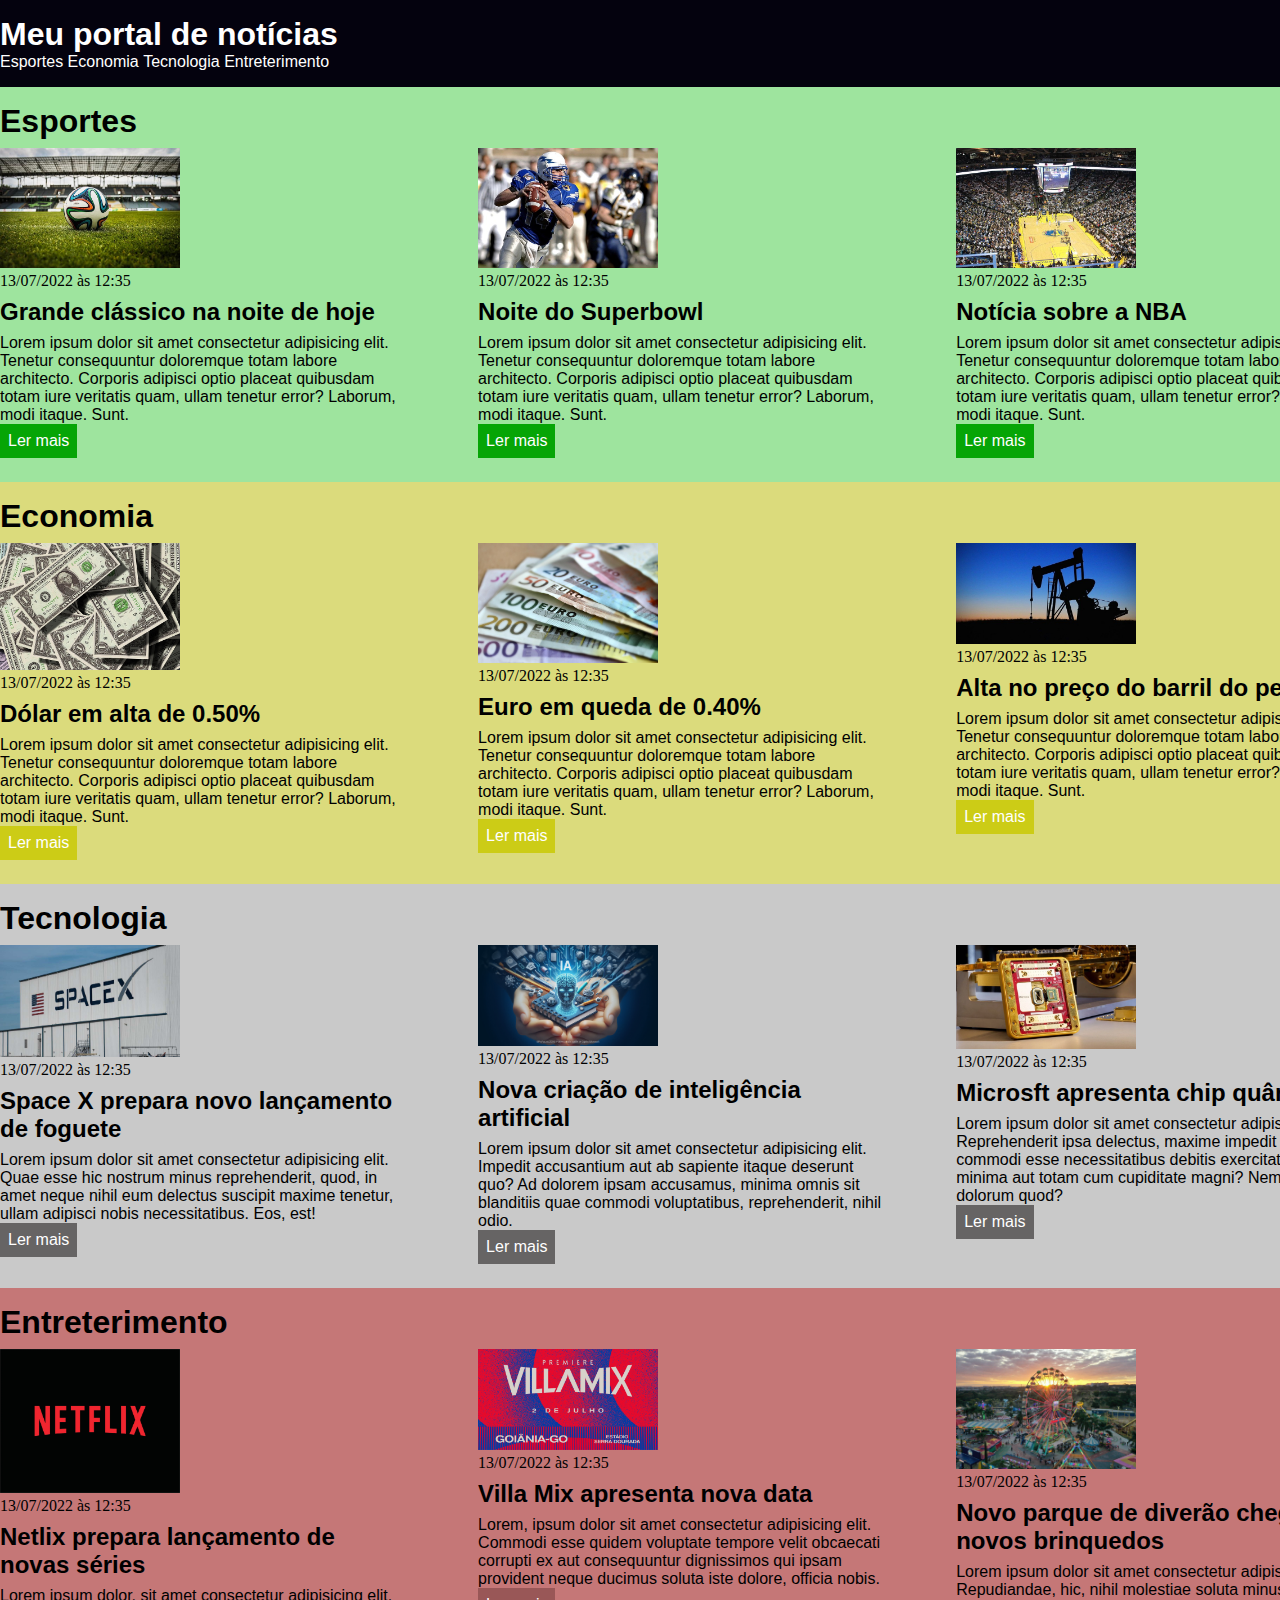
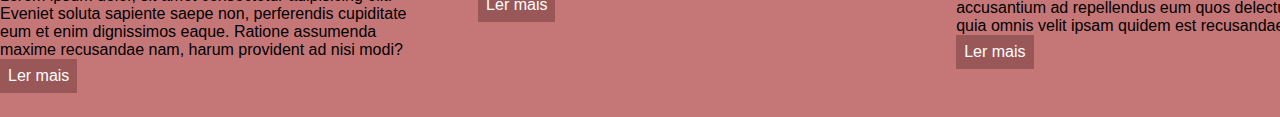
==== index.html @ eee85b1b "commit inicial" ====
<!DOCTYPE html>
<html lang="pt-BR">
<head>
    <meta charset="UTF-8">
    <meta http-equiv="X-UA-Compatible" content="IE=edge">
    <meta name="viewport" content="width=device-width, initial-scale=1.0">
    <title>Meu portal de notícias</title>
    <link rel="stylesheet" href="./main.css" />
</head>
<body>
    <header >
        <h1>Meu portal de notícias</h1>
        <nav>
            <ul>
                <li>
                    <a href="#sports" title="Ir para a seção de esportes">Esportes</a>
                </li>
                <li>
                    <a href="#economy" title="Ir para a seção de notícias">Economia</a>
                </li>
                <li>
                    <a href="#tecnologia" title="Ir para a seção de Tecnologia">Tecnologia</a>
                </li>
                <li>
                    <a href="#entreterimento" title="Ir para a seção de entreterimento">Entreterimento</a>
                </li>
            </ul>
        </nav>
    </header>
    <section id="sports">
       <div class="container">
         <h2>Esportes</h2>
            <div class="articles"><article>
                <img src="./imagens/futebol.jpg" alt="Bola de futebol no gramado" />
                <header>
                    <time>13/07/2022 às 12:35</time>
                </header>
                <h3>Grande clássico na noite de hoje</h3>
                <p>
                    Lorem ipsum dolor sit amet consectetur adipisicing elit. Tenetur consequuntur doloremque totam labore architecto. Corporis adipisci optio placeat quibusdam totam iure veritatis quam, ullam tenetur error? Laborum, modi itaque. Sunt.
                </p>
                <a href="#" title="Leia a notícia completa">Ler mais</a>
                </article>
                <article>
                <img src="./imagens/futebol-americano.jpg" alt="Jogador de futebol americano correndo com a bola na mão" />
                <header>
                    <time>13/07/2022 às 12:35</time>
                </header>
                <h3>Noite do Superbowl</h3>
                <p>
                    Lorem ipsum dolor sit amet consectetur adipisicing elit. Tenetur consequuntur doloremque totam labore architecto. Corporis adipisci optio placeat quibusdam totam iure veritatis quam, ullam tenetur error? Laborum, modi itaque. Sunt.
                </p>
                <a href="#" title="Leia a notícia completa">Ler mais</a>
                </article>
            <article>
            <img src="./imagens/basquete.jpg" title="Vista aérea de uma quadra de basquete" />
            <header>
                <time>13/07/2022 às 12:35</time>
            </header>
            <h3>Notícia sobre a NBA</h3>
            <p>
                Lorem ipsum dolor sit amet consectetur adipisicing elit. Tenetur consequuntur doloremque totam labore architecto. Corporis adipisci optio placeat quibusdam totam iure veritatis quam, ullam tenetur error? Laborum, modi itaque. Sunt.
            </p>
            <a href="#" title="Leia a notícia completa">Ler mais</a>
            </article>
            </div>
    </section>
    <section id="economy">
        <div class="container"><h2>Economia</h2>
            <div class="articles"><article>
                <img src="./imagens/dolares.jpg" alt="Muitos dólares" />
                <header>
                    <time>13/07/2022 às 12:35</time>
                </header>
                <h3>Dólar em alta de 0.50%</h3>
                <p>
                    Lorem ipsum dolor sit amet consectetur adipisicing elit. Tenetur consequuntur doloremque totam labore architecto. Corporis adipisci optio placeat quibusdam totam iure veritatis quam, ullam tenetur error? Laborum, modi itaque. Sunt.
                </p>
                <a href="#" title="Leia a notícia completa">Ler mais</a>
            </article>
            <article>
                <img src="./imagens/euro.jpg" alt="Várias notas de euro" />
                <header>
                    <time>13/07/2022 às 12:35</time>
                </header>
                <h3>Euro em queda de 0.40%</h3>
                <p>
                    Lorem ipsum dolor sit amet consectetur adipisicing elit. Tenetur consequuntur doloremque totam labore architecto. Corporis adipisci optio placeat quibusdam totam iure veritatis quam, ullam tenetur error? Laborum, modi itaque. Sunt.
                </p>
                <a href="#" title="Leia a notícia completa">Ler mais</a>
            </article>
            <article>
                <img src="./imagens/petroleo.jpg" alt="Extração de petróleo" />
                <header>
                    <time>13/07/2022 às 12:35</time>
                </header>
                <h3>Alta no preço do barril do petróleo</h3>
                <p>
                    Lorem ipsum dolor sit amet consectetur adipisicing elit. Tenetur consequuntur doloremque totam labore architecto. Corporis adipisci optio placeat quibusdam totam iure veritatis quam, ullam tenetur error? Laborum, modi itaque. Sunt.
                </p>
                <a href="#" title="Leia a notícia completa">Ler mais</a>
            </article></div>
    </section>
    <section id="tecnologia">
        <div class="container"><h2>Tecnologia</h2>
            <div class="articles"><article>
                <img src="./imagens/SpaceX_Hangar-1024x639.jpg" alt="space x logo">
                <header>
                    <time>13/07/2022 às 12:35</time>
                </header>
                <h3>Space X prepara novo lançamento de foguete</h3>
                <p>Lorem ipsum dolor sit amet consectetur adipisicing elit. Quae esse hic nostrum minus reprehenderit, quod, in amet neque nihil eum delectus suscipit maxime tenetur, ullam adipisci nobis necessitatibus. Eos, est!</p>
                <a href="#" title="Leia a notícia completa">Ler mais</a>
            </article>
            <article>
                <img src="./imagens/240927_PF-observatorio-IA-web-1.jpg" alt="imgem de uma ia" >
                <header>
                 <time>13/07/2022 às 12:35</time>
                </header>
                <h3>Nova criação de inteligência artificial</h3>
             <p>Lorem ipsum dolor sit amet consectetur adipisicing elit. Impedit accusantium aut ab sapiente itaque deserunt quo? Ad dolorem ipsam accusamus, minima omnis sit blanditiis quae commodi voluptatibus, reprehenderit, nihil odio.</p>
             <a href="#" title="Leia a notícia completa">Ler mais</a>
            </article>
            <article>
                <img src="./imagens/Majorana-chip-quantico-microsoft-e1740249911369.webp" alt="chip quantico Microsft">
                <header>
                <time>13/07/2022 às 12:35</time>
                </header>
             <h3>Microsft apresenta chip quântico</h3>
             <p>Lorem ipsum dolor sit amet consectetur adipisicing elit. Reprehenderit ipsa delectus, maxime impedit odio est, commodi esse necessitatibus debitis exercitationem minima aut totam cum cupiditate magni? Nemo veritatis dolorum quod?</p>
             <a href="#" title="Leia a notícia completa">Ler mais</a>
            </article></div>
    </section>
    <section id="entreterimento">
        <div class="container"><h2>Entreterimento</h2>
            <div class="articles"><article>
                <img src="./imagens/netflix.webp" alt="netflix">
                <header>
                    <time>13/07/2022 às 12:35</time>
                   </header>
                <h3>Netlix prepara lançamento de novas séries</h3>
                <p>Lorem ipsum dolor, sit amet consectetur adipisicing elit. Eveniet soluta sapiente saepe non, perferendis cupiditate eum et enim dignissimos eaque. Ratione assumenda maxime recusandae nam, harum provident ad nisi modi?   </p>
                <a href="#" title="Leia a notícia comlepta">Ler mais</a>
            </article>
            <article>
                <img src="./imagens/villa-mix-premiere-goiânia-2023-youtube.webp" alt="VillaMIx">
                <header>
                    <time>13/07/2022 às 12:35</time>
                   </header>
                <h3>Villa Mix apresenta nova data</h3>
                <p>Lorem, ipsum dolor sit amet consectetur adipisicing elit. Commodi esse quidem voluptate tempore velit obcaecati corrupti ex aut consequuntur dignissimos qui ipsam provident neque ducimus soluta iste dolore, officia nobis.</p>
                <a href="#" title="Leia a notícia comlepta">Ler mais</a>
            </article>
            <article> 
                <img src="./imagens/nicolandia-divulgacao.jpeg" alt="parque de diversões">
                <header>
                    <time>13/07/2022 às 12:35</time>
                   </header>
                <h3>Novo parque de diverão chega com novos brinquedos </h3>
                <p>Lorem ipsum dolor sit amet consectetur adipisicing elit. Repudiandae, hic, nihil molestiae soluta minus dicta accusantium ad repellendus eum quos delectus quasi quia omnis velit ipsam quidem est recusandae voluptas!</p>
                <a href="#" title="Leia a notícia comlepta">Ler mais</a>
            </article></div>
    </section>

</body>
</html>
---- main.css ----
*{box-sizing: 0%;
  margin: 0%;
  padding: 0%;
}

body > header { background-color:#04020e ;
  padding: 16px 0 ;
  color: #ffffff;
  font-family: Arial, Helvetica, sans-serif;
  
}

header nav ul li a {
  text-decoration: none;
}

header .container {
  display: flex;
  align-items: center;
  justify-content: space-between;
}

header li a {
  color: #ffffff; 
  
}


header li { 
  display: inline;
}

.container {
  width: 1366px;
  margin: 0 auto;
  
}

.articles {
  display: flex;
  justify-content: space-between;
}

.articles article img {
  width: 180px;
}

.articles article {
  width: 30%;
}

section {
 padding :16px 0 ;
}

section h2 , .articles article {
  margin-bottom: 8px;
}

.articles article h3 {
  margin-top: 8px ;
  margin-bottom: 8px ;
}

.articles article a {
  background-color: blue;
  color: white;
  padding: 8px ;
  display: inline-block;
  text-decoration: none;
}

.articles article a:hover{
  text-decoration: underline;
}

.articles article p , .articles article a {
  font-family: Arial, Helvetica, sans-serif;
}

.articles article h3 {
  font-size: 24px ;
}

section h2 {
  font-size: 32px ;
}

#sports{
  background-color: rgb(158, 228, 158);
}

#sports .articles article a {
  background-color: rgb(6, 165, 6);
}

h1, h2, h3, p {
  font-family: Arial, Helvetica, sans-serif;
}

#economy {
  background-color: rgb(219, 219, 124);
}

#economy .articles article a {
  background-color: rgb(204, 204, 22);
}

#tecnologia {
  background-color: rgb(201, 201, 201);
}

#tecnologia .articles article a {
  background-color: rgb(102, 100, 100)
}

#entreterimento {
  background-color: rgb(197, 119, 119);
}

#entreterimento .articles article a {
  background-color: rgb(153, 87, 87);
}
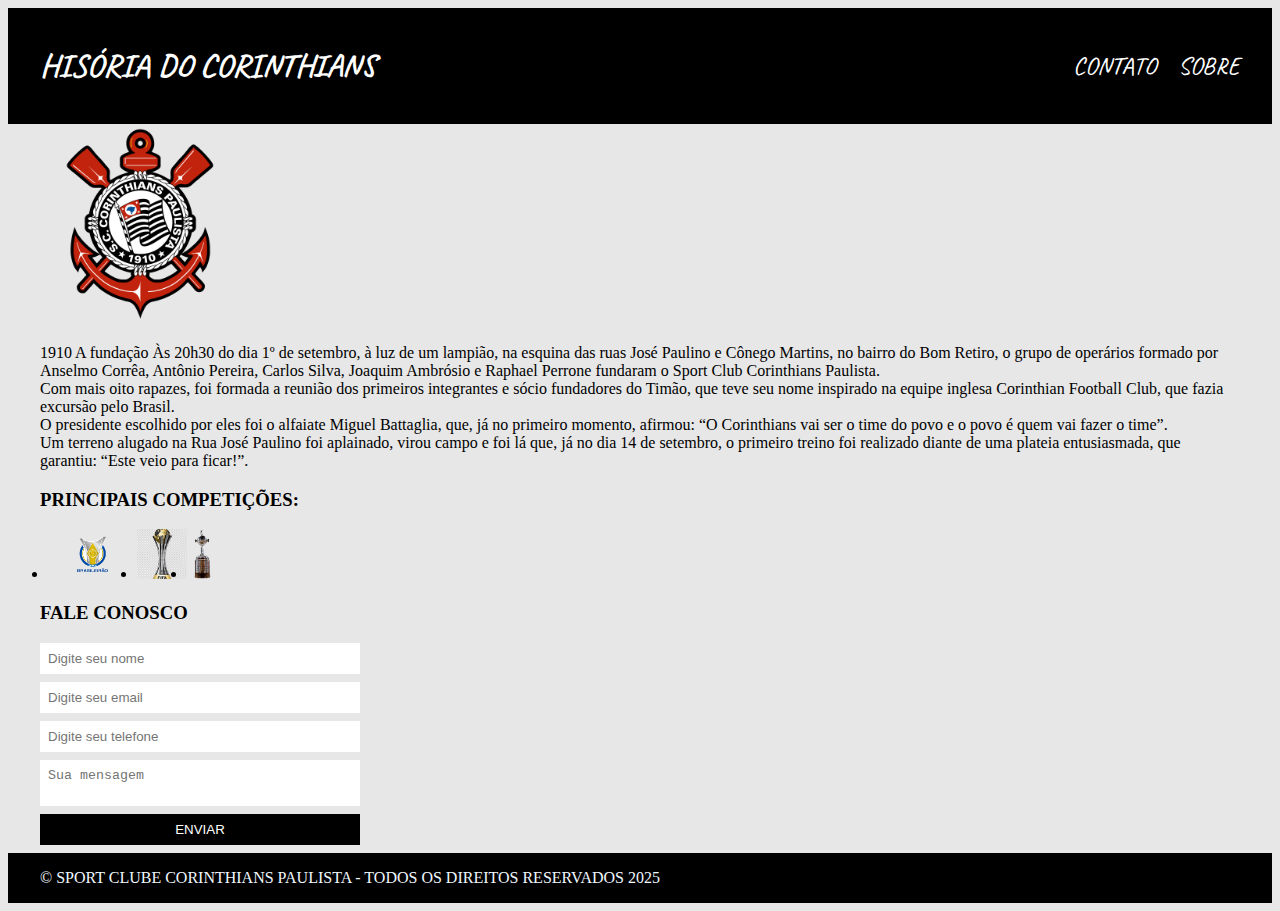
==== commit 4782f45d: "inicio projeto 01" ====
--- a/index.html
+++ b/index.html
@@ -1,166 +1,72 @@
-<!DOCTYPE html>
-<html lang="pt-BR">
-<head>
-    <meta charset="UTF-8">
-    <meta http-equiv="X-UA-Compatible" content="IE=edge">
-    <meta name="viewport" content="width=device-width, initial-scale=1.0">
-    <title>Meu portal de notícias</title>
-    <link rel="stylesheet" href="./main.css" />
-</head>
-<body>
-    <header >
-        <h1>Meu portal de notícias</h1>
-        <nav>
-            <ul>
-                <li>
-                    <a href="#sports" title="Ir para a seção de esportes">Esportes</a>
-                </li>
-                <li>
-                    <a href="#economy" title="Ir para a seção de notícias">Economia</a>
-                </li>
-                <li>
-                    <a href="#tecnologia" title="Ir para a seção de Tecnologia">Tecnologia</a>
-                </li>
-                <li>
-                    <a href="#entreterimento" title="Ir para a seção de entreterimento">Entreterimento</a>
-                </li>
-            </ul>
-        </nav>
-    </header>
-    <section id="sports">
-       <div class="container">
-         <h2>Esportes</h2>
-            <div class="articles"><article>
-                <img src="./imagens/futebol.jpg" alt="Bola de futebol no gramado" />
-                <header>
-                    <time>13/07/2022 às 12:35</time>
-                </header>
-                <h3>Grande clássico na noite de hoje</h3>
-                <p>
-                    Lorem ipsum dolor sit amet consectetur adipisicing elit. Tenetur consequuntur doloremque totam labore architecto. Corporis adipisci optio placeat quibusdam totam iure veritatis quam, ullam tenetur error? Laborum, modi itaque. Sunt.
-                </p>
-                <a href="#" title="Leia a notícia completa">Ler mais</a>
-                </article>
-                <article>
-                <img src="./imagens/futebol-americano.jpg" alt="Jogador de futebol americano correndo com a bola na mão" />
-                <header>
-                    <time>13/07/2022 às 12:35</time>
-                </header>
-                <h3>Noite do Superbowl</h3>
-                <p>
-                    Lorem ipsum dolor sit amet consectetur adipisicing elit. Tenetur consequuntur doloremque totam labore architecto. Corporis adipisci optio placeat quibusdam totam iure veritatis quam, ullam tenetur error? Laborum, modi itaque. Sunt.
-                </p>
-                <a href="#" title="Leia a notícia completa">Ler mais</a>
-                </article>
-            <article>
-            <img src="./imagens/basquete.jpg" title="Vista aérea de uma quadra de basquete" />
-            <header>
-                <time>13/07/2022 às 12:35</time>
-            </header>
-            <h3>Notícia sobre a NBA</h3>
-            <p>
-                Lorem ipsum dolor sit amet consectetur adipisicing elit. Tenetur consequuntur doloremque totam labore architecto. Corporis adipisci optio placeat quibusdam totam iure veritatis quam, ullam tenetur error? Laborum, modi itaque. Sunt.
-            </p>
-            <a href="#" title="Leia a notícia completa">Ler mais</a>
-            </article>
-            </div>
-    </section>
-    <section id="economy">
-        <div class="container"><h2>Economia</h2>
-            <div class="articles"><article>
-                <img src="./imagens/dolares.jpg" alt="Muitos dólares" />
-                <header>
-                    <time>13/07/2022 às 12:35</time>
-                </header>
-                <h3>Dólar em alta de 0.50%</h3>
-                <p>
-                    Lorem ipsum dolor sit amet consectetur adipisicing elit. Tenetur consequuntur doloremque totam labore architecto. Corporis adipisci optio placeat quibusdam totam iure veritatis quam, ullam tenetur error? Laborum, modi itaque. Sunt.
-                </p>
-                <a href="#" title="Leia a notícia completa">Ler mais</a>
-            </article>
-            <article>
-                <img src="./imagens/euro.jpg" alt="Várias notas de euro" />
-                <header>
-                    <time>13/07/2022 às 12:35</time>
-                </header>
-                <h3>Euro em queda de 0.40%</h3>
-                <p>
-                    Lorem ipsum dolor sit amet consectetur adipisicing elit. Tenetur consequuntur doloremque totam labore architecto. Corporis adipisci optio placeat quibusdam totam iure veritatis quam, ullam tenetur error? Laborum, modi itaque. Sunt.
-                </p>
-                <a href="#" title="Leia a notícia completa">Ler mais</a>
-            </article>
-            <article>
-                <img src="./imagens/petroleo.jpg" alt="Extração de petróleo" />
-                <header>
-                    <time>13/07/2022 às 12:35</time>
-                </header>
-                <h3>Alta no preço do barril do petróleo</h3>
-                <p>
-                    Lorem ipsum dolor sit amet consectetur adipisicing elit. Tenetur consequuntur doloremque totam labore architecto. Corporis adipisci optio placeat quibusdam totam iure veritatis quam, ullam tenetur error? Laborum, modi itaque. Sunt.
-                </p>
-                <a href="#" title="Leia a notícia completa">Ler mais</a>
-            </article></div>
-    </section>
-    <section id="tecnologia">
-        <div class="container"><h2>Tecnologia</h2>
-            <div class="articles"><article>
-                <img src="./imagens/SpaceX_Hangar-1024x639.jpg" alt="space x logo">
-                <header>
-                    <time>13/07/2022 às 12:35</time>
-                </header>
-                <h3>Space X prepara novo lançamento de foguete</h3>
-                <p>Lorem ipsum dolor sit amet consectetur adipisicing elit. Quae esse hic nostrum minus reprehenderit, quod, in amet neque nihil eum delectus suscipit maxime tenetur, ullam adipisci nobis necessitatibus. Eos, est!</p>
-                <a href="#" title="Leia a notícia completa">Ler mais</a>
-            </article>
-            <article>
-                <img src="./imagens/240927_PF-observatorio-IA-web-1.jpg" alt="imgem de uma ia" >
-                <header>
-                 <time>13/07/2022 às 12:35</time>
-                </header>
-                <h3>Nova criação de inteligência artificial</h3>
-             <p>Lorem ipsum dolor sit amet consectetur adipisicing elit. Impedit accusantium aut ab sapiente itaque deserunt quo? Ad dolorem ipsam accusamus, minima omnis sit blanditiis quae commodi voluptatibus, reprehenderit, nihil odio.</p>
-             <a href="#" title="Leia a notícia completa">Ler mais</a>
-            </article>
-            <article>
-                <img src="./imagens/Majorana-chip-quantico-microsoft-e1740249911369.webp" alt="chip quantico Microsft">
-                <header>
-                <time>13/07/2022 às 12:35</time>
-                </header>
-             <h3>Microsft apresenta chip quântico</h3>
-             <p>Lorem ipsum dolor sit amet consectetur adipisicing elit. Reprehenderit ipsa delectus, maxime impedit odio est, commodi esse necessitatibus debitis exercitationem minima aut totam cum cupiditate magni? Nemo veritatis dolorum quod?</p>
-             <a href="#" title="Leia a notícia completa">Ler mais</a>
-            </article></div>
-    </section>
-    <section id="entreterimento">
-        <div class="container"><h2>Entreterimento</h2>
-            <div class="articles"><article>
-                <img src="./imagens/netflix.webp" alt="netflix">
-                <header>
-                    <time>13/07/2022 às 12:35</time>
-                   </header>
-                <h3>Netlix prepara lançamento de novas séries</h3>
-                <p>Lorem ipsum dolor, sit amet consectetur adipisicing elit. Eveniet soluta sapiente saepe non, perferendis cupiditate eum et enim dignissimos eaque. Ratione assumenda maxime recusandae nam, harum provident ad nisi modi?   </p>
-                <a href="#" title="Leia a notícia comlepta">Ler mais</a>
-            </article>
-            <article>
-                <img src="./imagens/villa-mix-premiere-goiânia-2023-youtube.webp" alt="VillaMIx">
-                <header>
-                    <time>13/07/2022 às 12:35</time>
-                   </header>
-                <h3>Villa Mix apresenta nova data</h3>
-                <p>Lorem, ipsum dolor sit amet consectetur adipisicing elit. Commodi esse quidem voluptate tempore velit obcaecati corrupti ex aut consequuntur dignissimos qui ipsam provident neque ducimus soluta iste dolore, officia nobis.</p>
-                <a href="#" title="Leia a notícia comlepta">Ler mais</a>
-            </article>
-            <article> 
-                <img src="./imagens/nicolandia-divulgacao.jpeg" alt="parque de diversões">
-                <header>
-                    <time>13/07/2022 às 12:35</time>
-                   </header>
-                <h3>Novo parque de diverão chega com novos brinquedos </h3>
-                <p>Lorem ipsum dolor sit amet consectetur adipisicing elit. Repudiandae, hic, nihil molestiae soluta minus dicta accusantium ad repellendus eum quos delectus quasi quia omnis velit ipsam quidem est recusandae voluptas!</p>
-                <a href="#" title="Leia a notícia comlepta">Ler mais</a>
-            </article></div>
-    </section>
-
-</body>
-</html>+<!DOCTYPE html>
+<html lang="en">
+<head>
+    <meta charset="UTF-8">
+    <meta name="viewport" content="width=device-width, initial-scale=1.0">
+    <title>CORINTHIANS</title>
+    <link rel="stylesheet" href="main.css">
+    <link rel="preconnect" href="https://fonts.googleapis.com">
+    <link rel="preconnect" href="https://fonts.gstatic.com" crossorigin>
+    <link href="https://fonts.googleapis.com/css2?family=Caveat:wght@400..700&display=swap" rel="stylesheet">
+
+</head>
+<body>
+    <header>
+        <div class="container">
+            <div>
+                <h1>HISÓRIA DO CORINTHIANS</h1>
+            </div>
+            <nav>
+                <ul>
+                    <li>
+                        <a href="#contato">CONTATO</a>
+                    </li>
+                    <li>
+                        <a href="#sobre">SOBRE</a>
+                    </li>
+                </ul>
+            </nav>
+        </div>
+        </nav>
+    </header>
+    <section id="sobre">
+        <div class="container">
+            <img src="corinthians.png" alt="logo do corinthians"/>
+            <p>
+                1910 A fundação
+                Às 20h30 do dia 1º de setembro, à luz de um lampião, na esquina das ruas José Paulino e Cônego Martins, no bairro do Bom Retiro, o grupo de operários formado por Anselmo Corrêa, Antônio Pereira, Carlos Silva, Joaquim Ambrósio e Raphael Perrone fundaram o Sport Club Corinthians Paulista.<br>
+                Com mais oito rapazes, foi formada a reunião dos primeiros integrantes e sócio fundadores do Timão, que teve seu nome inspirado na equipe inglesa Corinthian Football Club, que fazia excursão pelo Brasil.<br>
+                O presidente escolhido por eles foi o alfaiate Miguel Battaglia, que, já no primeiro momento, afirmou: “O Corinthians vai ser o time do povo e o povo é quem vai fazer o time”.<br>
+                Um terreno alugado na Rua José Paulino foi aplainado, virou campo e foi lá que, já no dia 14 de setembro, o primeiro treino foi realizado diante de uma plateia entusiasmada, que garantiu: “Este veio para ficar!”.
+            </p>
+            <h3>PRINCIPAIS COMPETIÇÕES:</h3>
+            <ul class="brands-list">
+                <li><img src="brasileirao.png" alt="logo brasileirao"/></li>
+                <li><img src="mundial.jpg" alt="logo mundial de clubes"/></li>
+                <li><img src="libertadores.png" alt="logo libertadores"/></li>
+            </ul>
+        
+        </div>
+    </section>
+    <section id="contato">
+        <div class="container">
+            <h3>FALE CONOSCO</h3>
+            <form>
+                <input type="text" placeholder="Digite seu nome" required/>
+                <input type="email" placeholder="Digite seu email" required/>
+                <input type="tel" placeholder="Digite seu telefone" required/>
+                <textarea placeholder="Sua mensagem" required></textarea>
+                <button type="submit">ENVIAR</button>
+            </form>
+
+        </div>
+    </section>
+    <footer>
+        <Div class="container">
+            &copy; SPORT CLUBE CORINTHIANS PAULISTA - TODOS OS DIREITOS RESERVADOS 2025
+        </Div>
+    </footer>
+</body>
+</html>
+
+
--- a/main.css
+++ b/main.css
@@ -1,123 +1,88 @@
-*{box-sizing: 0%;
-  margin: 0%;
-  padding: 0%;
-}
-
-body > header { background-color:#04020e ;
-  padding: 16px 0 ;
-  color: #ffffff;
-  font-family: Arial, Helvetica, sans-serif;
-  
-}
-
-header nav ul li a {
-  text-decoration: none;
-}
-
-header .container {
-  display: flex;
-  align-items: center;
-  justify-content: space-between;
-}
-
-header li a {
-  color: #ffffff; 
-  
-}
-
-
-header li { 
-  display: inline;
-}
-
-.container {
-  width: 1366px;
-  margin: 0 auto;
-  
-}
-
-.articles {
-  display: flex;
-  justify-content: space-between;
-}
-
-.articles article img {
-  width: 180px;
-}
-
-.articles article {
-  width: 30%;
-}
-
-section {
- padding :16px 0 ;
-}
-
-section h2 , .articles article {
-  margin-bottom: 8px;
-}
-
-.articles article h3 {
-  margin-top: 8px ;
-  margin-bottom: 8px ;
-}
-
-.articles article a {
-  background-color: blue;
-  color: white;
-  padding: 8px ;
-  display: inline-block;
-  text-decoration: none;
-}
-
-.articles article a:hover{
-  text-decoration: underline;
-}
-
-.articles article p , .articles article a {
-  font-family: Arial, Helvetica, sans-serif;
-}
-
-.articles article h3 {
-  font-size: 24px ;
-}
-
-section h2 {
-  font-size: 32px ;
-}
-
-#sports{
-  background-color: rgb(158, 228, 158);
-}
-
-#sports .articles article a {
-  background-color: rgb(6, 165, 6);
-}
-
-h1, h2, h3, p {
-  font-family: Arial, Helvetica, sans-serif;
-}
-
-#economy {
-  background-color: rgb(219, 219, 124);
-}
-
-#economy .articles article a {
-  background-color: rgb(204, 204, 22);
-}
-
-#tecnologia {
-  background-color: rgb(201, 201, 201);
-}
-
-#tecnologia .articles article a {
-  background-color: rgb(102, 100, 100)
-}
-
-#entreterimento {
-  background-color: rgb(197, 119, 119);
-}
-
-#entreterimento .articles article a {
-  background-color: rgb(153, 87, 87);
-}+* {
+    border: 0;
+    padding: 0;
+   box-sizing: border-box;
+}
+
+header {
+    padding: 16px 0 ;
+    font-family: "Caveat", cursive;
+    background-color: black;
+    color: rgb(255, 255, 255);
+
+}
+
+header nav li{
+    display: inline;
+    margin-left: 16px;
+    font-size: 25px;
+}
+
+header nav li a {
+    color: rgb(255, 255, 255);
+    text-decoration: none;
+}
+
+.container {
+    max-width: 1200px;
+    width: 100%;
+    margin: 0 auto;
+}
+
+body{
+    background-color: rgb(231, 231, 231);
+}
+
+header .container  {
+    display: flex;
+    align-items: center;
+    justify-content: space-between;
+}
+
+
+section .container img{
+    height: 200px;
+}
+
+section .brands-list img {
+    height: 50px;
+}
+
+section .brands-list {
+    display: flex; 
+    margin-left: 8px;
+}
+
+form input, form textarea, form button {
+    display: block;
+    width: 320px;
+    margin-bottom: 8px;
+    padding: 8px;
+}
+
+form textarea {
+    resize: none;
+}
+
+form button {
+    color: #ffffff;
+    cursor: pointer;
+    background-color: #000;
+}
+
+form button:hover {
+    background-color: #414141;
+}
+
+
+
+
+
+
+
+
+footer{
+    padding: 16px 0 ;
+    background-color: black;
+    color: aliceblue;
+}
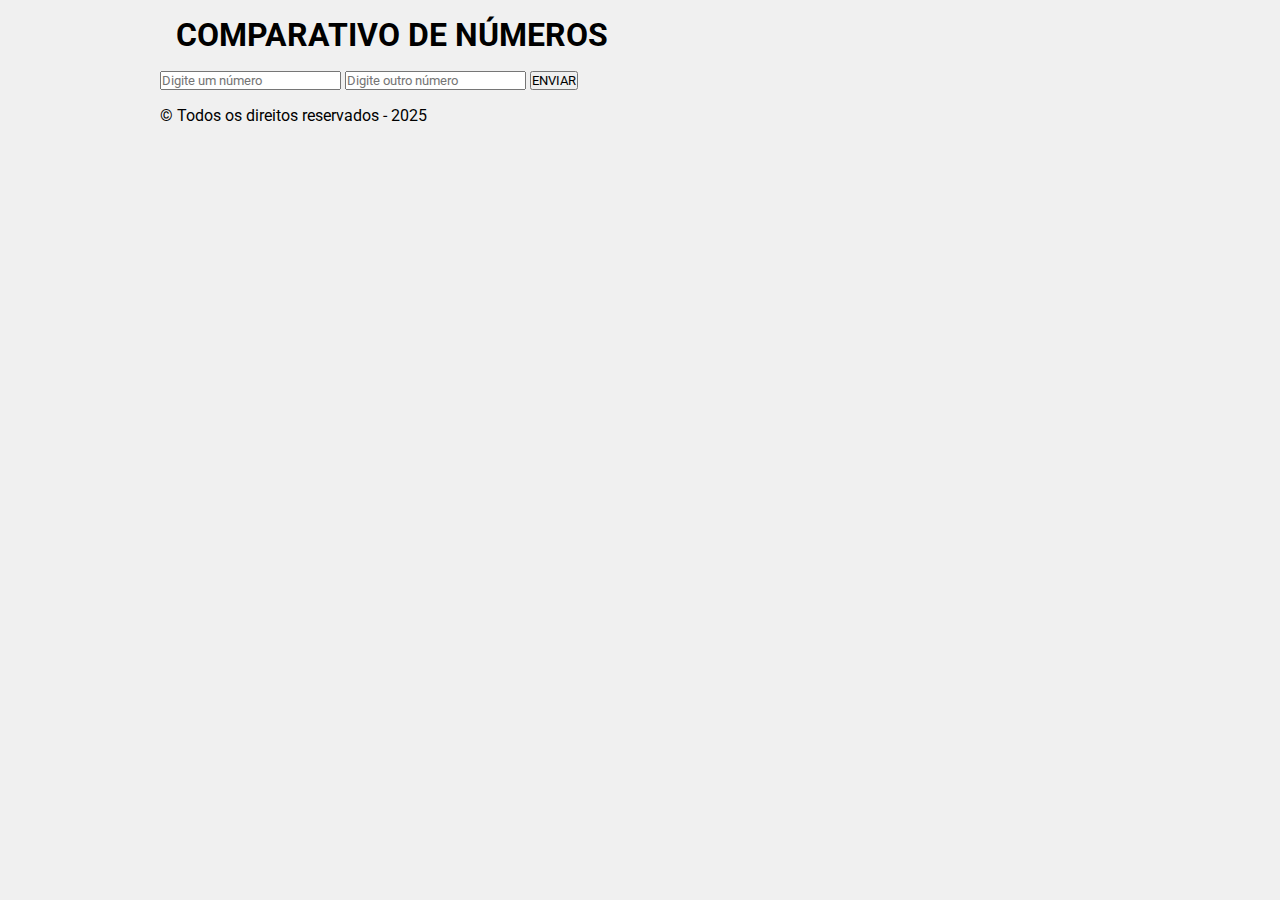
==== commit 99da50df: "exercicioJS" ====
--- a/index.html
+++ b/index.html
@@ -3,70 +3,27 @@
 <head>
     <meta charset="UTF-8">
     <meta name="viewport" content="width=device-width, initial-scale=1.0">
-    <title>CORINTHIANS</title>
-    <link rel="stylesheet" href="main.css">
     <link rel="preconnect" href="https://fonts.googleapis.com">
     <link rel="preconnect" href="https://fonts.gstatic.com" crossorigin>
-    <link href="https://fonts.googleapis.com/css2?family=Caveat:wght@400..700&display=swap" rel="stylesheet">
+    <link href="https://fonts.googleapis.com/css2?family=Roboto:ital,wght@0,100..900;1,100..900&display=swap" rel="stylesheet">
+    <link rel="stylesheet" href="main.css">
+    <title>Exercicio-JS</title>
+</head>
 
-</head>
 <body>
-    <header>
+    <div class="container">
+        <h1>COMPARATIVO DE NÚMEROS</h1>
+        <form id="formulario">
+            <input type="number" id="numeroA" placeholder="Digite um número" required>
+            <input type="number" id="numeroB" placeholder="Digite outro número" required>
+            <button type="submit" id="button">ENVIAR</button>
+        </form>
+    </div>
+    <footer>
         <div class="container">
-            <div>
-                <h1>HISÓRIA DO CORINTHIANS</h1>
-            </div>
-            <nav>
-                <ul>
-                    <li>
-                        <a href="#contato">CONTATO</a>
-                    </li>
-                    <li>
-                        <a href="#sobre">SOBRE</a>
-                    </li>
-                </ul>
-            </nav>
+            &copy; Todos os direitos reservados - 2025
         </div>
-        </nav>
-    </header>
-    <section id="sobre">
-        <div class="container">
-            <img src="corinthians.png" alt="logo do corinthians"/>
-            <p>
-                1910 A fundação
-                Às 20h30 do dia 1º de setembro, à luz de um lampião, na esquina das ruas José Paulino e Cônego Martins, no bairro do Bom Retiro, o grupo de operários formado por Anselmo Corrêa, Antônio Pereira, Carlos Silva, Joaquim Ambrósio e Raphael Perrone fundaram o Sport Club Corinthians Paulista.<br>
-                Com mais oito rapazes, foi formada a reunião dos primeiros integrantes e sócio fundadores do Timão, que teve seu nome inspirado na equipe inglesa Corinthian Football Club, que fazia excursão pelo Brasil.<br>
-                O presidente escolhido por eles foi o alfaiate Miguel Battaglia, que, já no primeiro momento, afirmou: “O Corinthians vai ser o time do povo e o povo é quem vai fazer o time”.<br>
-                Um terreno alugado na Rua José Paulino foi aplainado, virou campo e foi lá que, já no dia 14 de setembro, o primeiro treino foi realizado diante de uma plateia entusiasmada, que garantiu: “Este veio para ficar!”.
-            </p>
-            <h3>PRINCIPAIS COMPETIÇÕES:</h3>
-            <ul class="brands-list">
-                <li><img src="brasileirao.png" alt="logo brasileirao"/></li>
-                <li><img src="mundial.jpg" alt="logo mundial de clubes"/></li>
-                <li><img src="libertadores.png" alt="logo libertadores"/></li>
-            </ul>
-        
-        </div>
-    </section>
-    <section id="contato">
-        <div class="container">
-            <h3>FALE CONOSCO</h3>
-            <form>
-                <input type="text" placeholder="Digite seu nome" required/>
-                <input type="email" placeholder="Digite seu email" required/>
-                <input type="tel" placeholder="Digite seu telefone" required/>
-                <textarea placeholder="Sua mensagem" required></textarea>
-                <button type="submit">ENVIAR</button>
-            </form>
-
-        </div>
-    </section>
-    <footer>
-        <Div class="container">
-            &copy; SPORT CLUBE CORINTHIANS PAULISTA - TODOS OS DIREITOS RESERVADOS 2025
-        </Div>
     </footer>
+    <script src="main.js"></script>
 </body>
-</html>
-
-
+</html>--- a/main.css
+++ b/main.css
@@ -1,88 +1,33 @@
 * {
-    border: 0;
-    padding: 0;
+   margin: 0;
+   padding: 0;
    box-sizing: border-box;
+   font-family: "Roboto", sans-serif;
 }
 
-header {
-    padding: 16px 0 ;
-    font-family: "Caveat", cursive;
-    background-color: black;
-    color: rgb(255, 255, 255);
+body {
+    background-color: rgb(240, 240, 240);
+}
+
+h1{
+    font-family: "Roboto", sans-serif;
+    padding: 16px;
+}
+
+.container {
+   max-width: 960px;
+   width: 100%;
+   margin: auto;
+}
+
+footer {
+    padding: 16px 0;
+}
+form input{
 
 }
 
-header nav li{
-    display: inline;
-    margin-left: 16px;
-    font-size: 25px;
-}
-
-header nav li a {
-    color: rgb(255, 255, 255);
-    text-decoration: none;
-}
-
-.container {
-    max-width: 1200px;
-    width: 100%;
-    margin: 0 auto;
-}
-
-body{
-    background-color: rgb(231, 231, 231);
-}
-
-header .container  {
-    display: flex;
-    align-items: center;
-    justify-content: space-between;
-}
-
-
-section .container img{
-    height: 200px;
-}
-
-section .brands-list img {
-    height: 50px;
-}
-
-section .brands-list {
-    display: flex; 
-    margin-left: 8px;
-}
-
-form input, form textarea, form button {
-    display: block;
-    width: 320px;
-    margin-bottom: 8px;
-    padding: 8px;
-}
-
-form textarea {
-    resize: none;
-}
-
 form button {
-    color: #ffffff;
     cursor: pointer;
-    background-color: #000;
-}
-
-form button:hover {
-    background-color: #414141;
-}
-
-
-
-
-
-
-
-
-footer{
-    padding: 16px 0 ;
-    background-color: black;
-    color: aliceblue;
-}
+    font-family: "Roboto", sans-serif;
+}